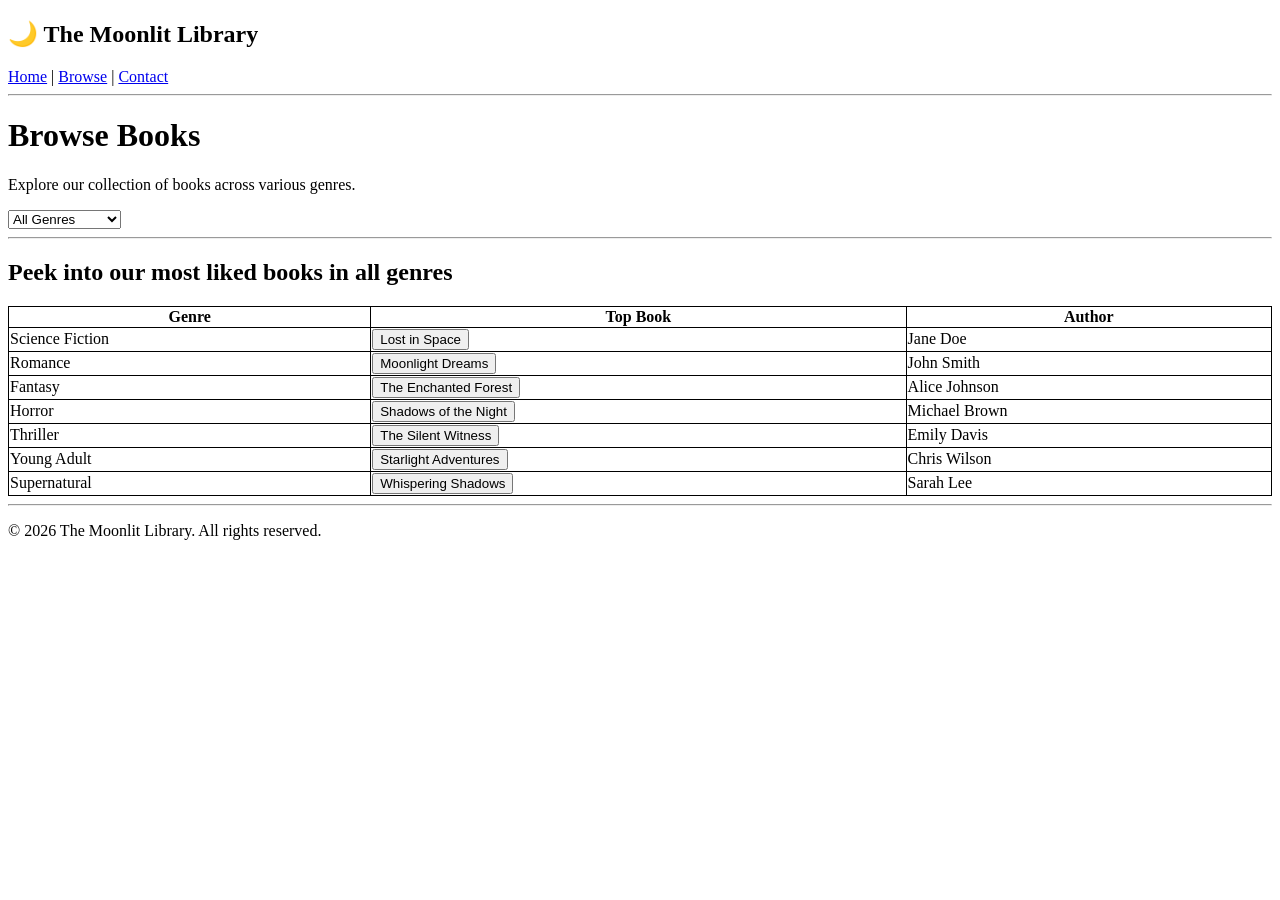
==== browse.html @ a394c35b "first commit" ====
<!DOCTYPE html>
<html>
<head>
    <title>Browse - The Moonlit Library</title>  
    <style>
    table, th, td {
      border: 1px solid black;
      border-collapse: collapse;
    }
      </style>  
</head>

<header >
        <nav class="navbar">
            <h1 class="logo">🌙 The Moonlit Library</h1>

                <a href="index.html">Home</a> |
                <a href="browse.html">Browse</a> |
                <a href="contact.html">Contact</a> 
        </nav>
</header>
<hr>    

<body>
    <h1>Browse Books</h1>
    <p>Explore our collection of books across various genres.</p>
    <select>
    <option>All Genres</option>   
    <option>Science Fiction</option>
    <option>Young Adult</option>
    <option>Romance</option>
    <option>Supernatural</option>
    <option>Fantasy</option>
    <option>Horror</option>
    <option>Thriller</option>
    </select>
<hr>
<h2>Peek into our most liked books in all genres</h2>
<table style="width:100%">
  <tr>
    <th>Genre</th>
    <th>Top Book</th> 
    <th>Author</th>
  </tr>
  <tr>
    <td>Science Fiction</td>
    <td><a href="book1.html"><button>Lost in Space</button></a></td> 
    <td>Jane Doe</td>
  </tr>
  <tr>
    <td>Romance</td>
    <td><a href="book2.html"><button>Moonlight Dreams</button></a></td> 
    <td>John Smith</td>
  </tr>
  <tr>
    <td>Fantasy</td>
    <td><a href="book3.html"><button>The Enchanted Forest</button></a></td> 
    <td>Alice Johnson</td>
  </tr>
  <tr>
    <td>Horror</td>
    <td><a href="book4.html"><button>Shadows of the Night</button></a></td> 
    <td>Michael Brown</td>
  </tr>
  <tr>
    <td>Thriller</td>
    <td><a href="book5.html"><button>The Silent Witness</button></a></td> 
    <td>Emily Davis</td>
  </tr>
  <tr>
    <td>Young Adult</td>
    <td><a href="book6.html"><button>Starlight Adventures</button></a></td> 
    <td>Chris Wilson</td>
  </tr>
  <tr>
    <td>Supernatural</td>
    <td><a href="book7.html"><button>Whispering Shadows</button></a></td> 
    <td>Sarah Lee</td>
  </tr>
</table>


<footer>
        <hr>
        <p>&copy; 2026 The Moonlit Library. All rights reserved.</p>
</footer>

</body>
</html>
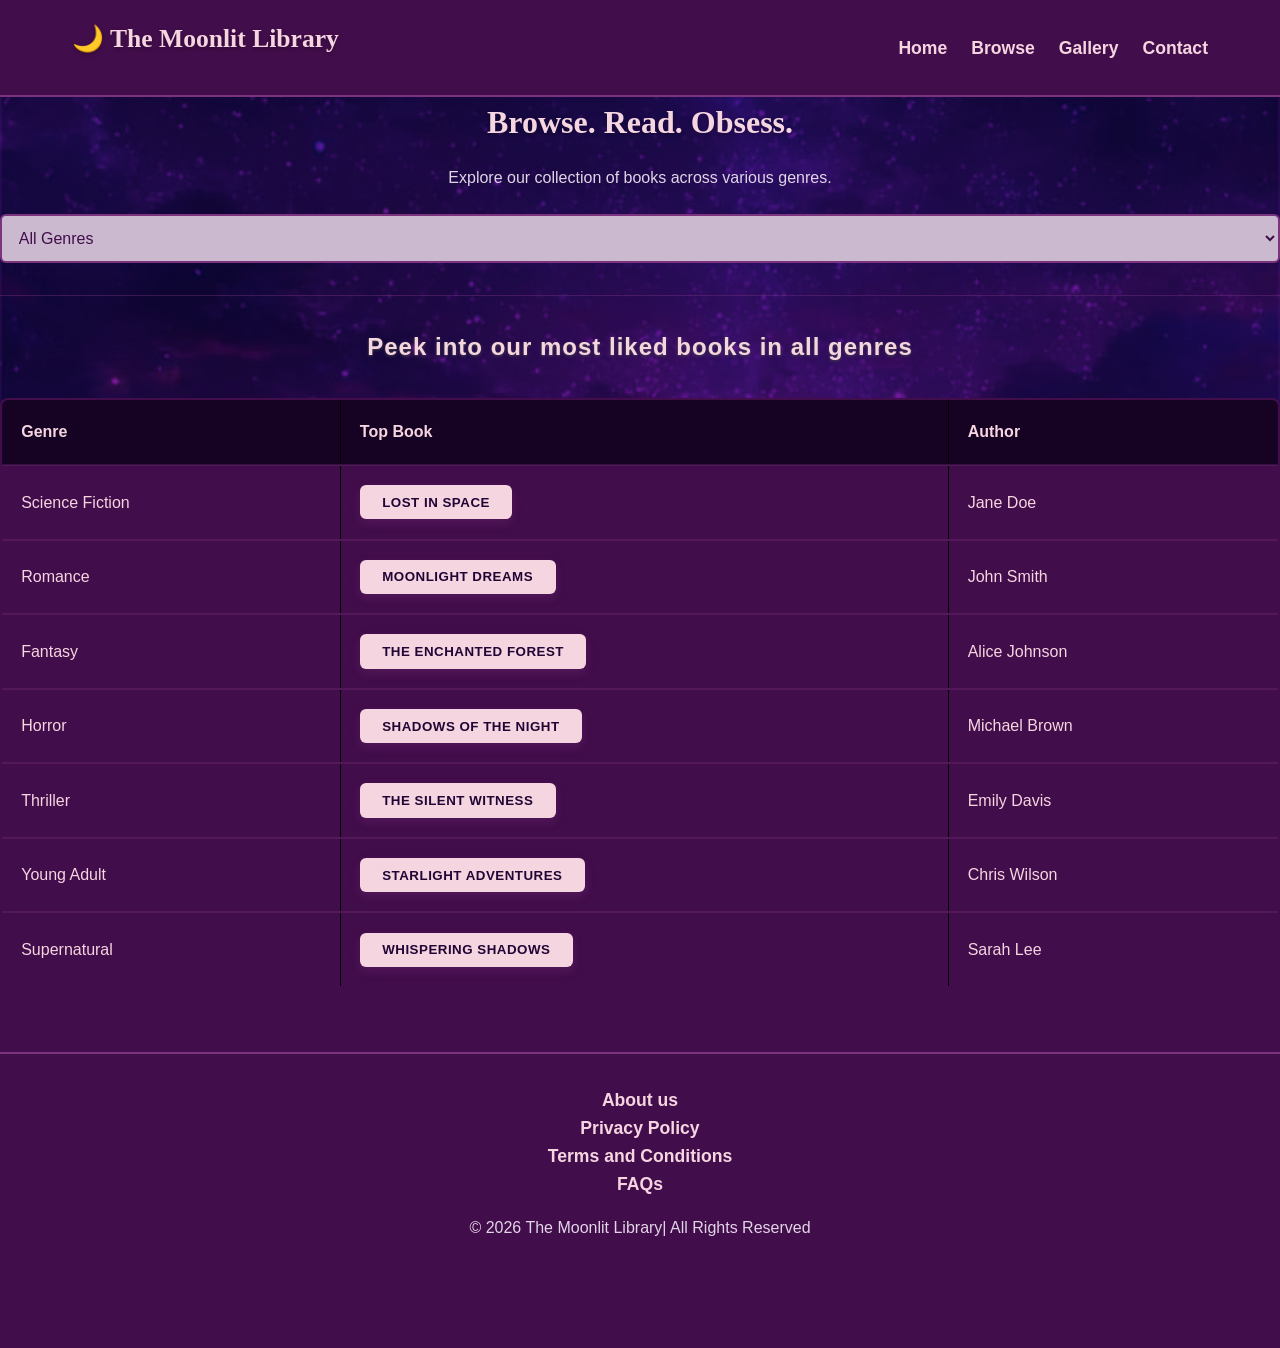
==== commit d4c9f619: "First commit" ====
--- a/browse.html
+++ b/browse.html
@@ -8,21 +8,25 @@
       border-collapse: collapse;
     }
       </style>  
+
+  <link rel="stylesheet" href="style.css">
 </head>
 
 <header >
         <nav class="navbar">
             <h1 class="logo">🌙 The Moonlit Library</h1>
 
-                <a href="index.html">Home</a> |
-                <a href="browse.html">Browse</a> |
-                <a href="contact.html">Contact</a> 
+            <ul class="nav-links">
+                <li><a href="index.html">Home</a></li>
+                <li><a href="browse.html">Browse</a></li>
+                <li><a href="gallery.html">Gallery</a></li>
+                <li><a href="contact.html">Contact</a></li>
+            </ul>
         </nav>
-</header>
-<hr>    
+</header>    
 
 <body>
-    <h1>Browse Books</h1>
+    <h1>Browse. Read. Obsess.</h1>
     <p>Explore our collection of books across various genres.</p>
     <select>
     <option>All Genres</option>   
@@ -80,9 +84,16 @@
 </table>
 
 
+
 <footer>
-        <hr>
-        <p>&copy; 2026 The Moonlit Library. All rights reserved.</p>
+  <ul class="footer-links">
+    <li><a href="#">About us</a></li>
+    <li><a href="#">Privacy Policy</a></li>
+    <li><a href="#">Terms and Conditions</a></li>
+    <li><a href="#">FAQs</a></li>
+</ul>
+
+<p>© 2026 The Moonlit Library| All Rights Reserved</p>
 </footer>
 
 </body>
--- a/style.css
+++ b/style.css
@@ -0,0 +1,511 @@
+/* ==========================================
+   CORE GENERAL STYLING & VARIABLES
+   ========================================== */
+:root {
+    --bg-dark: #210635;          
+    --bg-card: #420D4B;          
+    --primary: #7B337E;          
+    --primary-hover: #6667AB;    
+    --accent: #F5D5E0;          
+    --text-light: #F5D5E0;
+    --border: #7B337E;
+}
+
+* { 
+    box-sizing: border-box; 
+    margin: 0; 
+    padding: 0; 
+}
+
+body {
+    background-color: var(--bg-dark);
+    color: var(--text-light);
+    font-family: 'Segoe UI', Tahoma, Geneva, Verdana, sans-serif;
+    line-height: 1.6;
+    padding-bottom: 60px;
+    text-align: center;
+    background-color: var(--bg-card);
+    background-image: url('Html images/img_11.jpeg');
+    background-size: cover;
+    background-position: center;
+    background-blend-mode: overlay;
+    background-attachment: fixed;
+}
+
+/* Distinctive fonts for different heading levels */
+h1 { 
+    font-family: 'Sofia', serif; 
+    color: var(--accent); 
+    margin-bottom: 1rem; 
+    text-shadow: 0 2px 4px rgba(0, 0, 0, 0.3); 
+}
+
+h2 { 
+    font-family: 'Impact', 'Arial Black', sans-serif; 
+    letter-spacing: 1px; 
+    color: var(--accent); 
+    margin-bottom: 1rem; 
+    text-shadow: 0 1px 3px rgb(67, 65, 69);
+}
+
+h3 { 
+    font-family: 'Courier New', Courier, monospace; 
+    font-weight: bold; 
+    color: var(--accent); 
+    margin-bottom: 1rem; 
+}
+
+p { 
+    color: #e2d4e7; 
+    margin-bottom: 1rem; 
+}
+
+hr { 
+    border: 0; 
+    height: 1px; 
+    background: var(--primary); 
+    margin: 2rem 0; 
+    opacity: 0.4; 
+}
+
+main, 
+.content-container { 
+    max-width: 1200px; 
+    margin: 2rem auto; 
+    padding: 0 2rem; 
+}
+
+/* ==========================================
+   FLEXBOX NAVIGATION BAR & FOOTER
+   ========================================== */
+header, 
+footer { 
+    background-color: var(--bg-card); 
+    border-color: var(--primary); 
+    
+}
+
+header { 
+    border-bottom: 2px solid var(--primary); 
+    position: sticky; 
+    top: 0; 
+    z-index: 1000; 
+}
+
+
+
+footer { 
+    border-top: 2px solid var(--primary); 
+    text-align: center; 
+    padding: 2rem; 
+    margin-top: 4rem; 
+    color: var(--primary-hover); 
+}
+
+.footer-links { 
+    list-style: none; 
+    justify-content: center; 
+    gap: 1.5rem; 
+    margin-bottom: 1rem; 
+}
+
+.navbar, 
+.nav-links,  
+.social-buttons { 
+    display: flex; 
+    align-items: center; 
+}
+
+.navbar { 
+    justify-content: space-between; 
+    max-width: 1200px; 
+    margin: 0 auto; 
+    padding: 1.2rem 2rem; 
+}
+
+.navbar .logo { 
+    font-size: 1.6rem; 
+    color: var(--accent); 
+}
+
+.nav-links{ 
+    list-style: none; 
+    gap: 1.5rem; 
+}
+
+.nav-links a, 
+.footer-links a { 
+    color: var(--text-light); 
+    text-decoration: none; 
+    font-weight: 600; 
+    font-size: 1.1rem; 
+    transition: color 0.3s; 
+}
+
+.nav-links a:hover, 
+.footer-links a:hover { 
+    color: var(--primary-hover); 
+}
+
+/* ==========================================
+   REUSABLE UI COMPONENT LAYOUTS
+   ========================================== */
+button, 
+form button[type="submit"] {
+    background-color: var(--accent); 
+    color: var(--bg-dark); 
+    border: none; 
+    padding: 0.6rem 1.4rem; 
+    border-radius: 6px; 
+    font-weight: 700; 
+    text-transform: uppercase; 
+    letter-spacing: 0.5px; 
+    cursor: pointer; 
+    transition: all 0.3s ease; 
+    box-shadow: 0 4px 10px rgba(123, 51, 126, 0.3);
+}
+
+button:hover { 
+    background-color: var(--primary-hover); 
+    color: var(--text-light); 
+    transform: translateY(-2px); 
+}
+
+input:not([type="radio"]), 
+select, 
+textarea {
+    width: 100%; 
+    padding: 0.8rem; 
+    background-color: #cbb9cf; 
+    border: 2px solid var(--primary); 
+    border-radius: 6px; 
+    color: var(--bg-card); 
+    font-size: 1rem; 
+    margin-top: 0.5rem; 
+    transition: border-color 0.3s;
+}
+
+input:focus, 
+select:focus, 
+textarea:focus { 
+    outline: none; 
+    border-color: var(--accent); 
+}
+
+/* ==========================================
+   HERO SIDE-BY-SIDE LAYOUT
+   ========================================== */
+.hero-container {
+    display: flex;
+    justify-content: space-between; 
+    align-items: center;            
+    gap: 2rem;                      
+    margin: 3rem auto;
+    max-width: 1200px;
+}
+
+.hero-text-content {
+    flex: 1; 
+}
+
+.hero-buttons {
+    display:grid;
+    gap: 1rem;       
+    white-space: nowrap;
+    margin-right: 4rem; 
+}
+
+/* ==========================================
+   FORMS & BROWSE TABLE
+   ========================================== */
+form { 
+    padding: 2.5rem; 
+    border-radius: 12px; 
+    max-width: 500px; 
+    margin: 2rem auto; 
+    border: 2px solid var(--primary); 
+
+}
+
+#contact-form{
+    background-color: var(--bg-card); 
+    background-image: url('Html images/img_20.jpeg');
+    background-size: cover;
+    background-blend-mode: overlay;
+    padding: 2.5rem;
+}
+
+form label { 
+    display: block; 
+    font-weight: 600; 
+    margin-top: 1.2rem; 
+    color: var(--accent); 
+}
+
+form br { 
+    display: none; 
+}
+
+form button[type="submit"] { 
+    width: 100%; 
+    margin-top: 1.8rem; 
+    padding: 0.8rem; 
+    background-color: var(--primary); 
+    color: var(--text-light); 
+}
+
+.radio-group {
+    display: flex;       
+    align-items: center; 
+    gap: 1.5rem;         
+}
+
+.radio-group label {
+    display: inline;     
+    margin-top: 0;       
+    cursor: pointer;
+}
+
+.radio-group input[type="radio"] {
+    width: auto;        
+    margin: 0;
+    accent-color: var(--accent); 
+}
+
+table { 
+    width: 100%; 
+    border-collapse: collapse; 
+    margin: 2rem 0; 
+    background-color: var(--bg-card); 
+    border: 2px solid var(--primary); 
+    border-radius: 8px; 
+    overflow: hidden; 
+}
+
+th, 
+td { 
+    padding: 1.2rem; 
+    text-align: left; 
+    border-bottom: 2px solid rgba(123, 51, 126, 0.3); 
+}
+
+th { 
+    background-color: #160324; 
+    color: var(--accent); 
+    font-weight: 700; 
+}
+
+tr:hover { 
+    background-color: rgba(102, 103, 171, 0.15); 
+
+}
+
+/* ==========================================
+   BOOK CARDS & FLIP GALLERY CARDS
+   ========================================== */
+.gallery-grid { 
+    display: grid; 
+    grid-template-columns: repeat(auto-fit, minmax(250px, 1fr)); 
+    gap: 2rem; 
+    margin-top: 1.5rem; 
+}
+.trending-books {
+    display: flex;
+    flex-direction: row;
+    justify-content:space-around;
+    height:100%;
+}
+.book-card-1, .book-card-2, .book-card-3 { 
+    background-color: var(--bg-card);
+    background-size: cover;
+    background-blend-mode: overlay;
+    border: 2px solid var(--primary); 
+    border-radius: 12px; 
+    padding: 1.5rem; 
+    text-align: center; 
+    transition: width 2s, linear;/* Smoothly transitions the width over 2 seconds */
+}
+
+.book-card-1 { 
+    background-image: url('Html images/img_18.jpeg'); 
+}
+
+.book-card-2 { 
+    background-image: url('Html images/img_17.jpeg'); 
+}
+
+.book-card-3 { 
+    background-image: url('Html images/img_16.jpeg'); 
+}
+
+.book-card-1:hover, .book-card-2:hover, .book-card-3:hover { 
+    transform: translateY(-8px); 
+    border-color: var(--accent); 
+    box-shadow: 0 10px 20px rgba(123, 51, 126, 0.4); 
+    width: 1000px; /* Expands the card width on hover */
+}
+
+.book-card img { 
+    border-radius: 6px; 
+    margin-bottom: 1rem; 
+    border: 2px solid var(--primary); 
+}
+
+.flip-card { 
+    background-color: transparent; 
+    width: 100%; 
+    height: 350px; 
+    perspective: 1000px; 
+}
+
+.flip-card-inner { 
+    position: relative; 
+    width: 100%; 
+    height: 100%; 
+    text-align: center; 
+    transition: transform 0.6s; 
+    transform-style: preserve-3d; 
+}
+
+.flip-card:hover .flip-card-inner { 
+    transform: rotateY(180deg); 
+}
+
+.flip-card-front, 
+.flip-card-back { 
+    position: absolute; 
+    width: 100%; 
+    height: 100%; 
+    -webkit-backface-visibility: hidden; 
+    backface-visibility: hidden; 
+    border-radius: 12px; 
+    border: 2px solid var(--primary); 
+    overflow: hidden; 
+}
+
+.flip-card-front { 
+    background-color: var(--bg-card); 
+}
+
+.flip-card-front img { 
+    width: 100%; 
+    height: 100%; 
+    object-fit: cover; 
+}
+
+.flip-card-back { 
+    background-color: #55195b; 
+    color: white; 
+    transform: rotateY(180deg); 
+    display: flex; 
+    flex-direction: column; 
+    justify-content: center; 
+    padding: 1.5rem; 
+    border: 2px solid var(--accent); 
+}
+
+/* ==========================================
+   DYNAMIC OVERLAYS & SOCIAL AUTHENTICATION
+   ========================================== */
+body.login-bg, 
+body.signup-bg { 
+    background-size: cover; 
+    background-position: center; 
+    background-repeat: no-repeat; 
+    background-attachment: fixed; 
+}
+
+
+.social-login-container { 
+    margin-top: 1.5rem; 
+    text-align: center; 
+    border-top: 1px solid var(--primary); 
+    padding-top: 1.5rem; 
+}
+
+.social-login-container p { 
+    font-size: 0.9rem; 
+    margin-bottom: 1rem; 
+    color: #e2d4e7; 
+}
+
+.social-buttons { 
+    display: flex;
+    justify-content: center; 
+    gap: 1.2rem; 
+}
+
+.btn-social { 
+    display: inline-flex; 
+    text-decoration: none; 
+    width: 50px;             
+    height: 50px;            
+    border-radius: 50%;     
+    font-size: 1.3rem;       
+    align-items: center; 
+    justify-content: center;
+    transition: all 0.3s ease; 
+    border: 2px solid var(--primary); 
+    color: var(--text-light); 
+    background-color: rgba(66, 13, 75, 0.4); 
+}
+
+
+.btn-social:hover { 
+    background-color: var(--primary-hover); 
+    border-color: var(--accent); 
+    color: #ffffff;
+    transform: translateY(-3px);
+    box-shadow: 0 5px 15px rgba(102, 103, 171, 0.5); 
+}
+
+/* ==========================================
+   RESPONSIVE QUERY BREAKPOINT
+   ========================================== */
+@media (max-width: 768px) { 
+    .navbar { 
+        flex-direction: column; 
+        gap: 1rem; 
+        text-align: center; 
+    } 
+}
+
+/* ==========================================
+   SPLIT SCREEN FORM LAYOUT
+   ========================================== */
+.split-screen-container {
+    display: flex;
+    align-items: center;       
+    justify-content: center;   
+    gap: 4rem;                 
+    max-width: 1100px;
+    margin: 3rem auto;
+    padding: 0 2rem;
+}
+
+
+.split-image-side {
+    flex: 1;                  
+    max-width: 500px;          
+}
+
+.split-image-side img {
+    width: 100%;
+    height: auto;
+
+    box-shadow: 0 8px 20px rgba(0, 0, 0, 0.2);
+}
+
+
+.split-screen-container form {
+    flex: 1;                   
+    margin: 0;                 
+}
+
+
+@media (max-width: 768px) {
+    .split-screen-container {
+        flex-direction: column; 
+        gap: 2rem;
+    }
+}
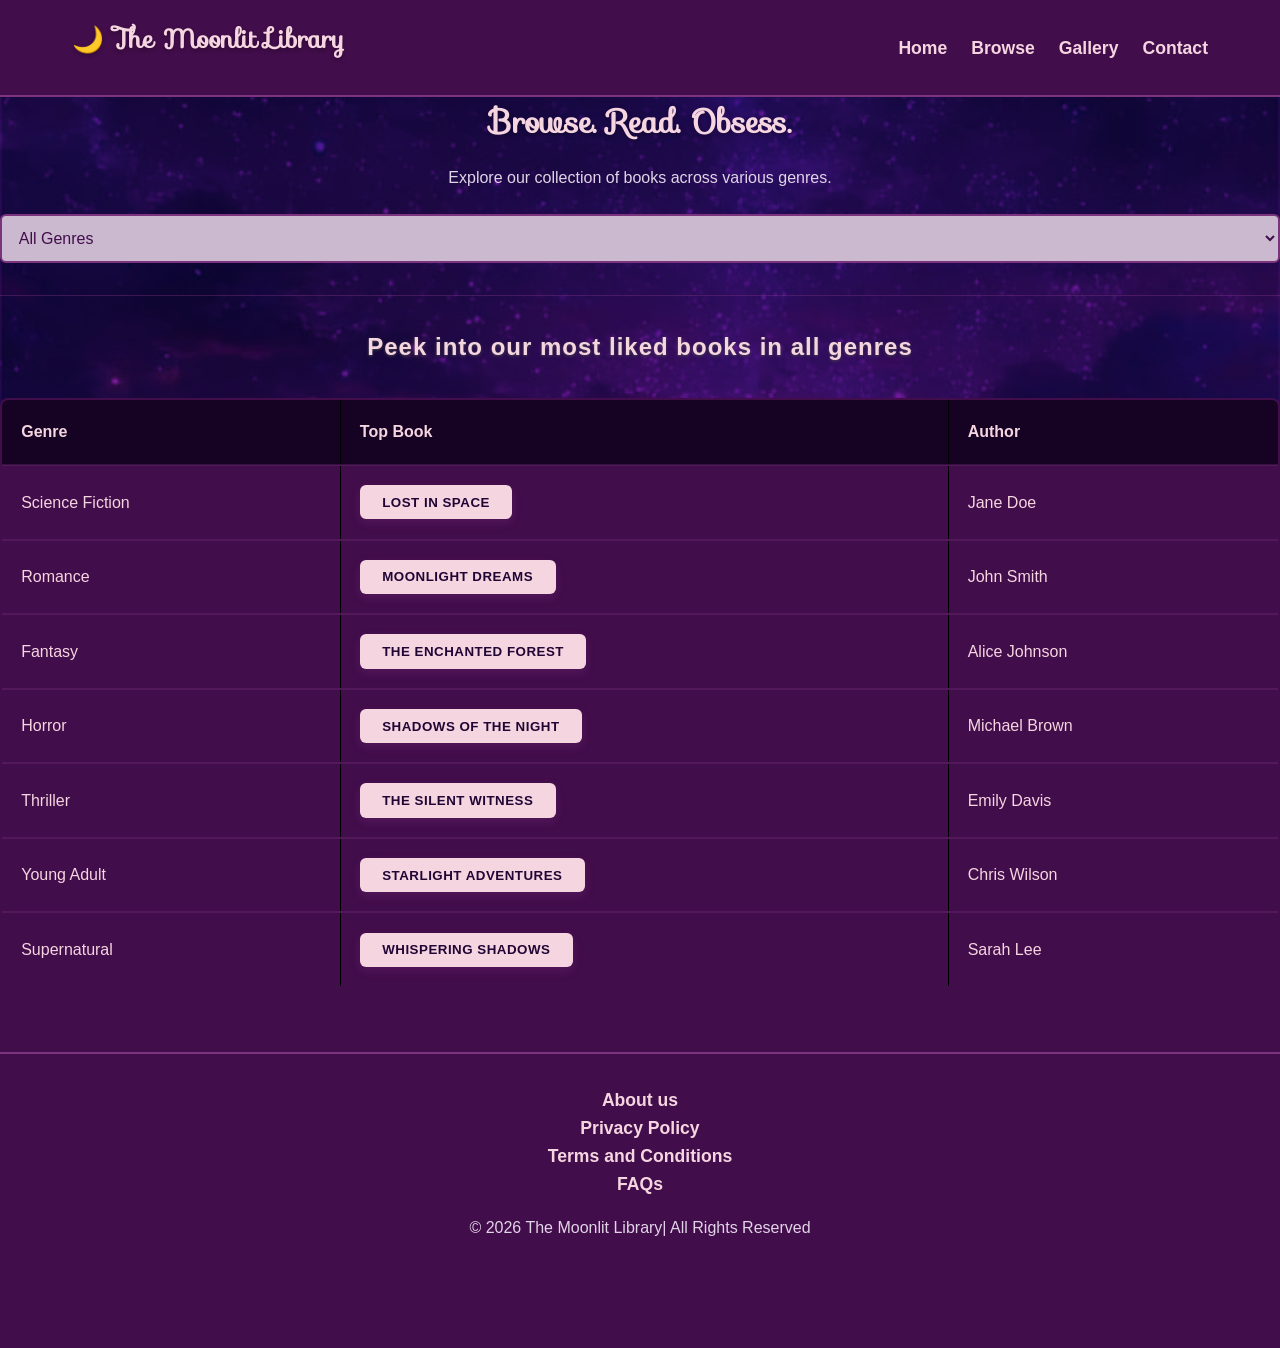
==== commit 007efbac: "Minor changes" ====
--- a/browse.html
+++ b/browse.html
@@ -10,6 +10,8 @@
       </style>  
 
   <link rel="stylesheet" href="style.css">
+  <link rel="stylesheet" href="https://fonts.googleapis.com/css?family=Sofia">
+
 </head>
 
 <header >
--- a/style.css
+++ b/style.css
@@ -18,7 +18,6 @@
 }
 
 body {
-    background-color: var(--bg-dark);
     color: var(--text-light);
     font-family: 'Segoe UI', Tahoma, Geneva, Verdana, sans-serif;
     line-height: 1.6;
@@ -70,6 +69,7 @@
 
 main, 
 .content-container { 
+    display:grid;
     max-width: 1200px; 
     margin: 2rem auto; 
     padding: 0 2rem; 
